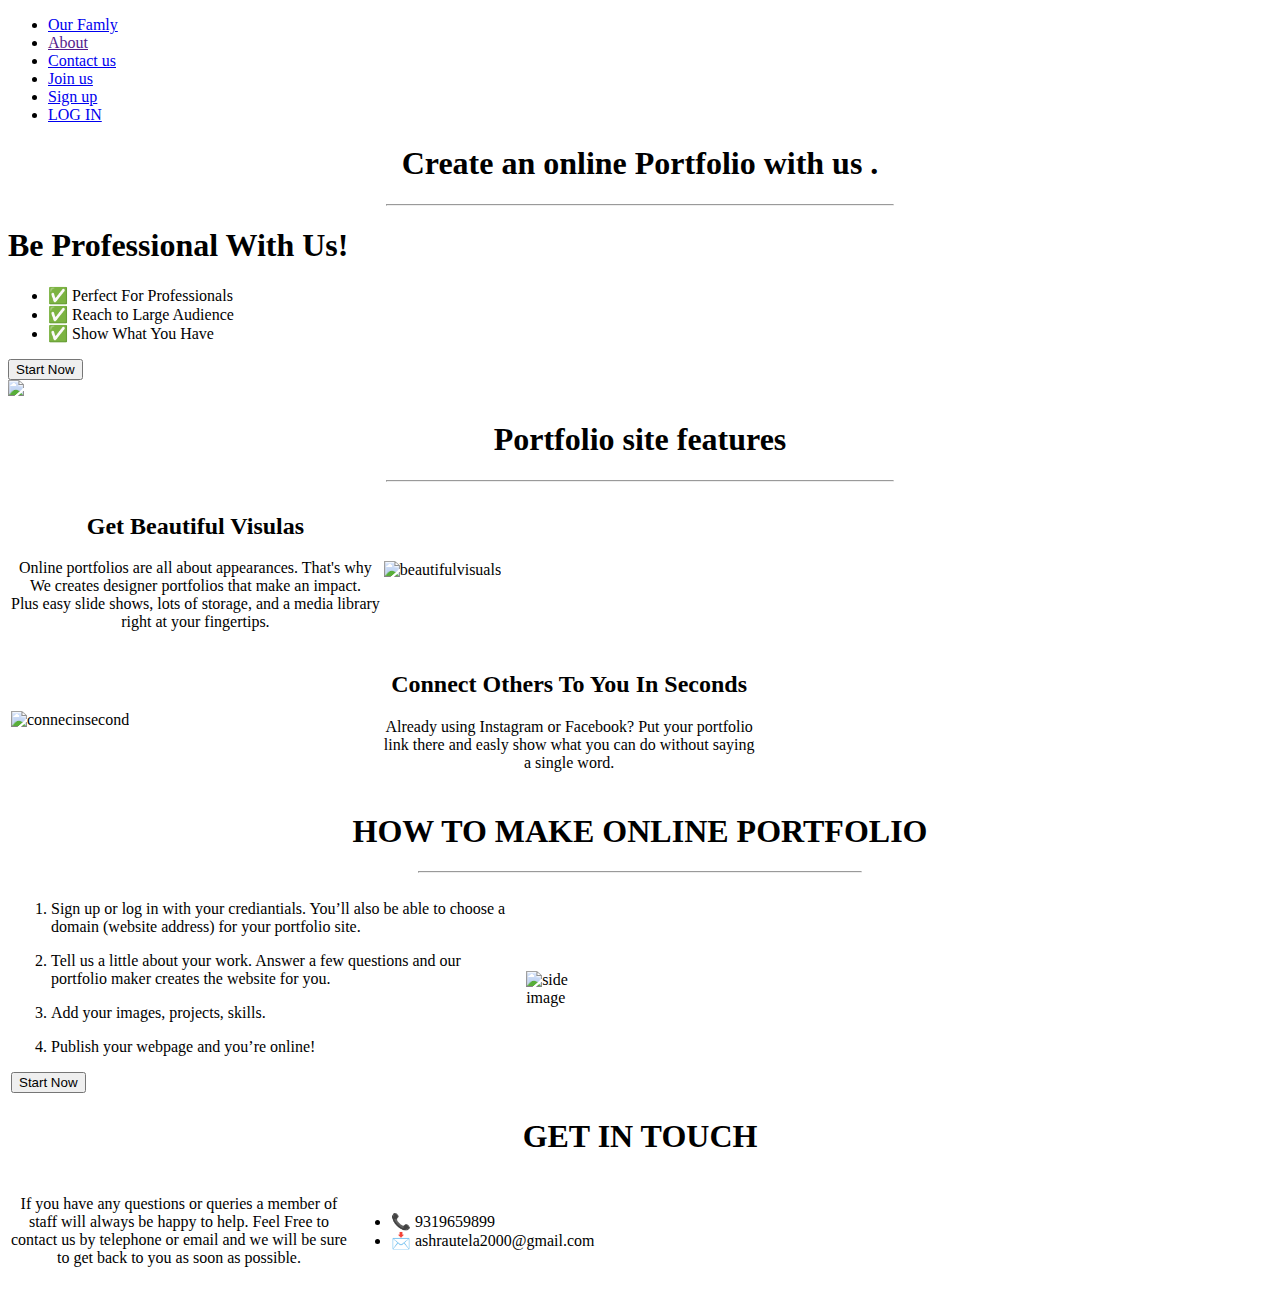
==== index.html @ f2b3d829 "Add files via upload" ====
<!DOCTYPE html>
<HTML lang="en">

<head>
    <meta charset="utf-8">
    <title> Portfolio</title>
    <link rel="stylesheet " href="css/home.css">
</head>

<body>
    <div class="BODY">
        <nav>
            <div class="nav">
                <ul>
                    <li>
                        <a href="family.html" alt="familypage">Our Famly</a></li>
                    <li><a href="" alt="">About</a></li>
                    <li><a href="#c2">Contact us</a></li>
                    <li><a href="Login.html" alt="joinpage">Join us</a></li>
                    <li class="signup"><a href="signup.html" alt="signuppage">Sign up</a></li>
                    <li class="login"><a href="Login.html" alt="loginpage">LOG IN</a></li>
                </ul>
            </div>
        </nav>
        <header>
            <h1 align="center" class="firstLine">Create an online Portfolio with us .</h1>
            <hr style="width:40%" ;>
            <div class="header">
                <h1> Be Professional With Us!</h1>
                <ul>
                    <li>&#9989; Perfect For Professionals</li>
                    <li>&#9989; Reach to Large Audience</li>
                    <li>&#9989; Show What You Have</li>
                </ul>
                <a href="Make-portfolio.html"><button class="button">Start Now</button></a>
            </div>
        </header>
        <img class="menimg" src="imgs/man.jpg"="Men iamge">
        <article>
            <H1 align="center">Portfolio site features</H1>
            <hr style="width:40%" ;>
            <table class="features">
                <tr>
                    <td>
                        <h2 align="center">Get Beautiful Visulas</h2>
                        <p align="center">
                            Online portfolios are all about appearances. That's why <br>
                            We creates designer portfolios that make an impact.<br>
                            Plus easy slide shows, lots of storage, and a media library <br>
                            right at your fingertips.
                        </p>
                    </td>
                    <td class="featuresimg"><img src="imgs/beautifulvisuals.webp" alt="beautifulvisuals"></td>
                </tr>
                <tr>
                    <td class="featuresimg" align="left"> <img src="imgs/connecinsecond.webp" alt="connecinsecond"></td>
                    <td>
                        <h2 align="center">Connect Others To You In Seconds</h2>
                        <p align="center">
                            Already using Instagram or Facebook? Put your portfolio<br>
                            link there and easly show what you can do without saying<br>
                            a single word.
                        </p>
                    </td>
                </tr>
            </table>
        </article>
        <section>
            <h1 align="center">HOW TO MAKE ONLINE PORTFOLIO</h1>
            <hr style="width: 35%;">
            <table class="Sectiontable">
                <tr>
                    <td>
                        <ol>
                            <li class="Sectiontablelist">
                                <p>Sign up or log in with your crediantials. You’ll also be able to choose a <br> domain (website address) for your portfolio site.</p>
                            </li>
                            <li class="Sectiontablelist">
                                <p>Tell us a little about your work. Answer a few questions and our <br> portfolio maker creates the website for you.</p>
                            </li>
                            <li class="Sectiontablelist">
                                <p>Add your images, projects, skills.</p>
                            </li>
                            <li class="Sectiontablelist">
                                <p>Publish your webpage and you’re online!</p>
                            </li>
                        </ol>
                        <a href="Make-portfolio.html"><button class="button">Start Now</button></a>
                    </td>
                    <td>
                        <img src="imgs/howtomake.webp" alt="side image" align="right" height="auto" width="80%">
                    </td>
                </tr>
            </table>
        </section>
        <contact id="c2">
            <div class="contact">
                <h1 align="center">GET IN TOUCH</h1>
                <table class="contacttable">
                    <tr>
                        <td>
                            <p style="display: inline-block;" align="center">
                                If you have any questions or queries a member of <br> staff will always be happy to help. Feel Free to <br> contact us by
                                telephone or email and we will be sure <br> to get back to you as soon as possible.
                            </p>
                        </td>
                        <td class="contactlist">
                            <ul>
                                <li>&#128222; 9319659899</li>
                                <li> &#128233; ashrautela2000@gmail.com</li>
                            </ul>
                        </td>
                    </tr>
                </table>
            </div>
        </contact>
    </div>
</body>

</HTML>
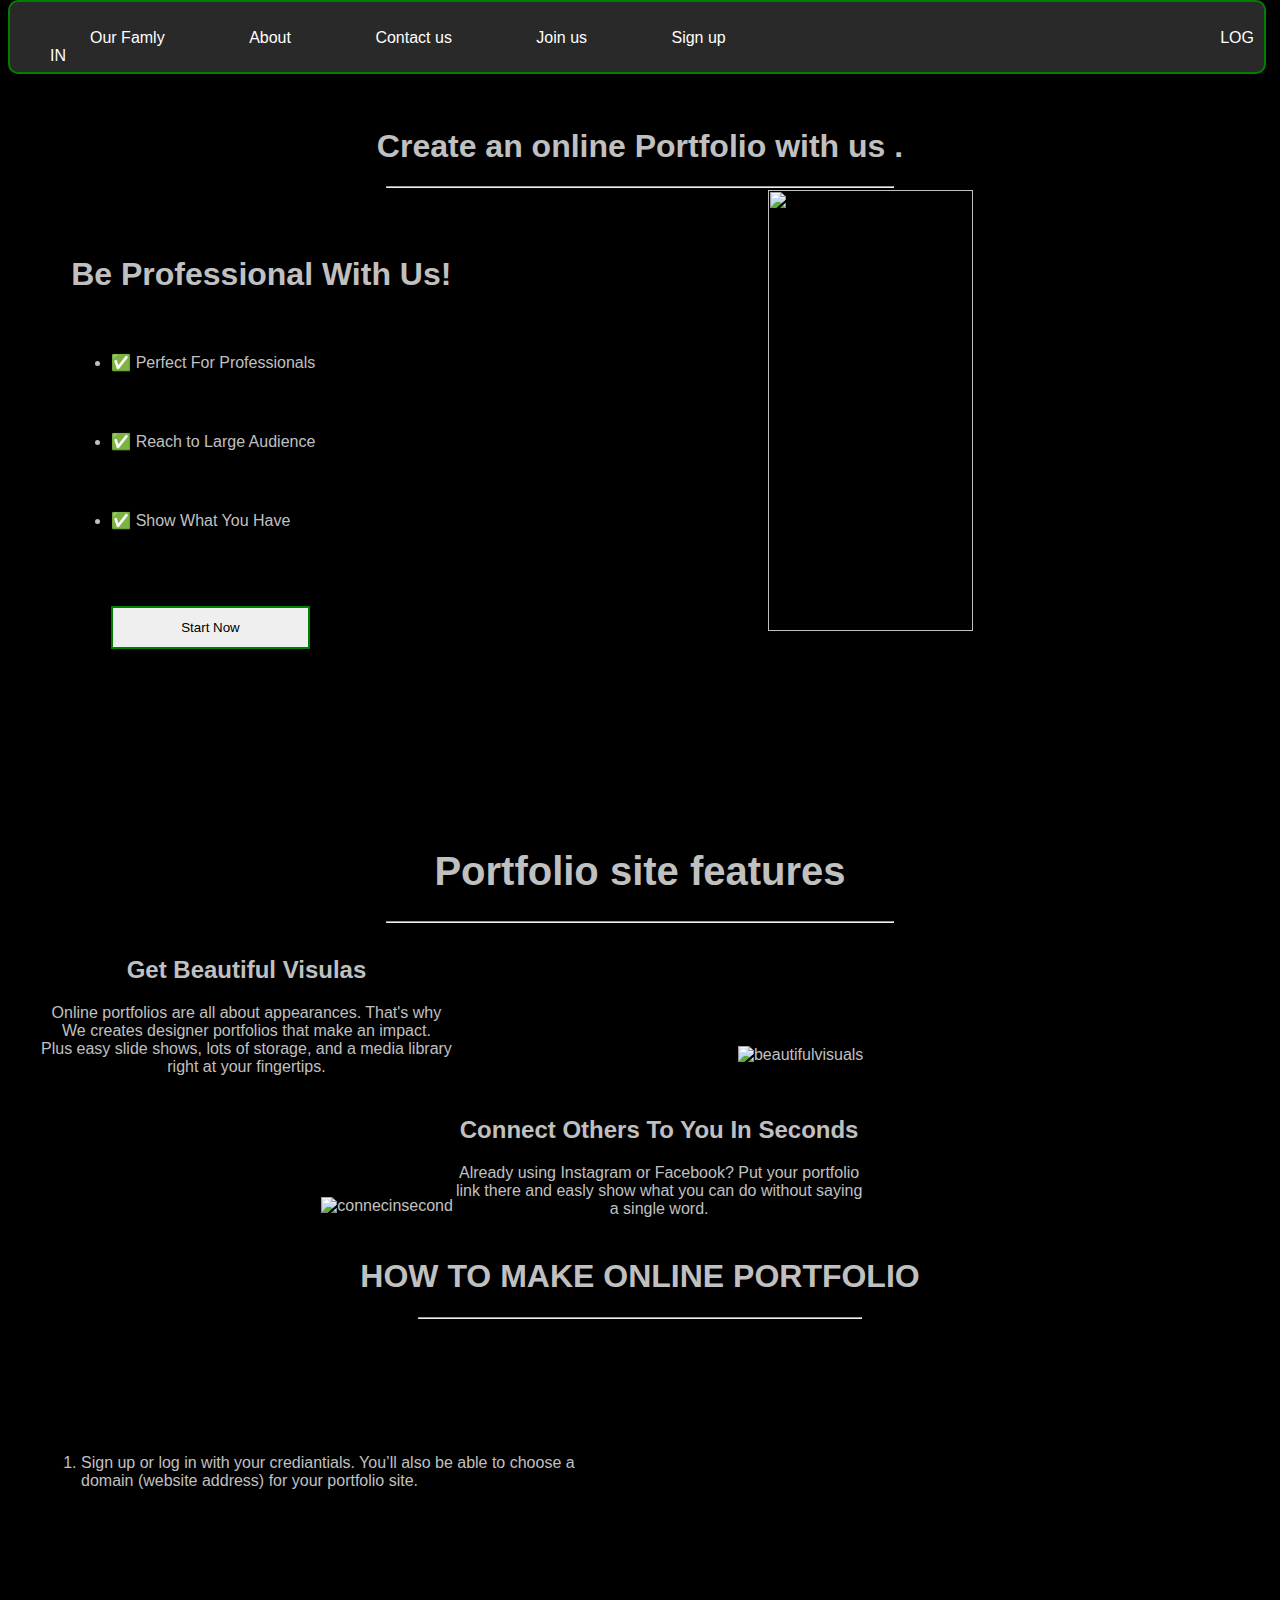
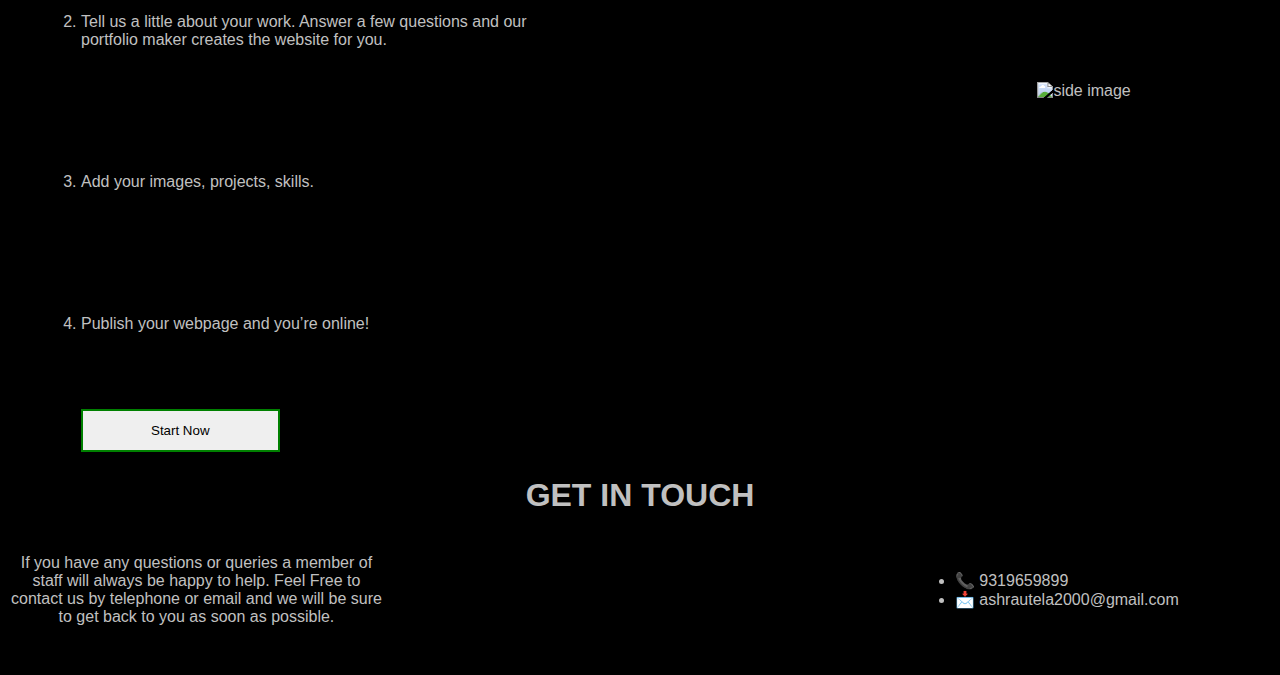
==== commit f33163ec: "Update index.html" ====
--- a/index.html
+++ b/index.html
@@ -4,7 +4,7 @@
 <head>
     <meta charset="utf-8">
     <title> Portfolio</title>
-    <link rel="stylesheet " href="css/home.css">
+    <link rel="stylesheet " href="home.css">
 </head>
 
 <body>
@@ -117,4 +117,4 @@
     </div>
 </body>
 
-</HTML>+</HTML>
--- a/home.css
+++ b/home.css
@@ -0,0 +1,135 @@
+html {
+    scroll-behavior: smooth;
+}
+
+body {
+    background-color: #000;
+    color: #c0c0c0;
+    font-family: Biotif-Regular, Helvetica Neue, Helvetica, Arial, sans-serif;
+}
+
+a:link {
+    color: white;
+    text-decoration: none;
+
+}
+
+a:visited {
+    color: white;
+    text-decoration: none;
+}
+
+a:hover {
+    color: white;
+    text-decoration: underline;
+}
+
+a:active {
+    color: white;
+    text-decoration: underline;
+    text-decoration-color: #08a0e9;
+}
+
+button:hover {
+    background-color: #a9a9e9;
+}
+.nav {
+    background-color: #292929;
+    border: 2px solid green;
+    width: 98%;
+    height: 70px;
+    position: fixed;
+    margin-top: -8px;
+    border-radius: 10px;
+    z-index: 2;
+}
+
+nav ul {
+    margin: 27px 0;
+}
+
+nav li {
+    display: inline;
+    padding: 40px;
+}
+
+.login {
+    padding-left: 450px;
+}
+
+header {
+    padding-top: 130px;
+}
+.header {
+    margin-left: 5%;
+    width: 50%;
+    height: 80%;
+    display: inline-block;
+}
+
+.firstLine{
+    margin-top: -10px;
+}
+.header h1 {
+    font-family: "Sofia", sans-serif;
+    margin-top: 60px;
+
+}
+
+.header li {
+    margin-top: 60px;
+}
+
+.button {
+    border: 2px solid green;
+    display: inline-block;
+    margin-left: 40px;
+    margin-top: 60px;
+    padding: 12px 68px;
+}
+
+.menimg {
+    height: 70%;
+    position: absolute;
+    right: 0;
+    top: 190px;
+    width: 40%;
+
+}
+
+article h1 {
+    font-family: "Sofia", sans-serif;
+    font-size: 250%;
+    margin-top: 200px;
+}
+
+
+.features {
+    margin: 10px 30px 0 30px;
+}
+
+.featuresimg {
+    padding-top: 10%;
+    padding-right: 0;
+    text-align: right;
+}
+
+
+.Sectiontable {
+    margin-left: 30px;
+    width: 90%;
+}
+
+.Sectiontablelist {
+    padding-top: 10%;
+}
+
+.contact {
+    height: 190px;
+    margin-bottom: 0;
+    width: 100%;
+}
+
+.contactlist {
+    padding-left: 530px;
+}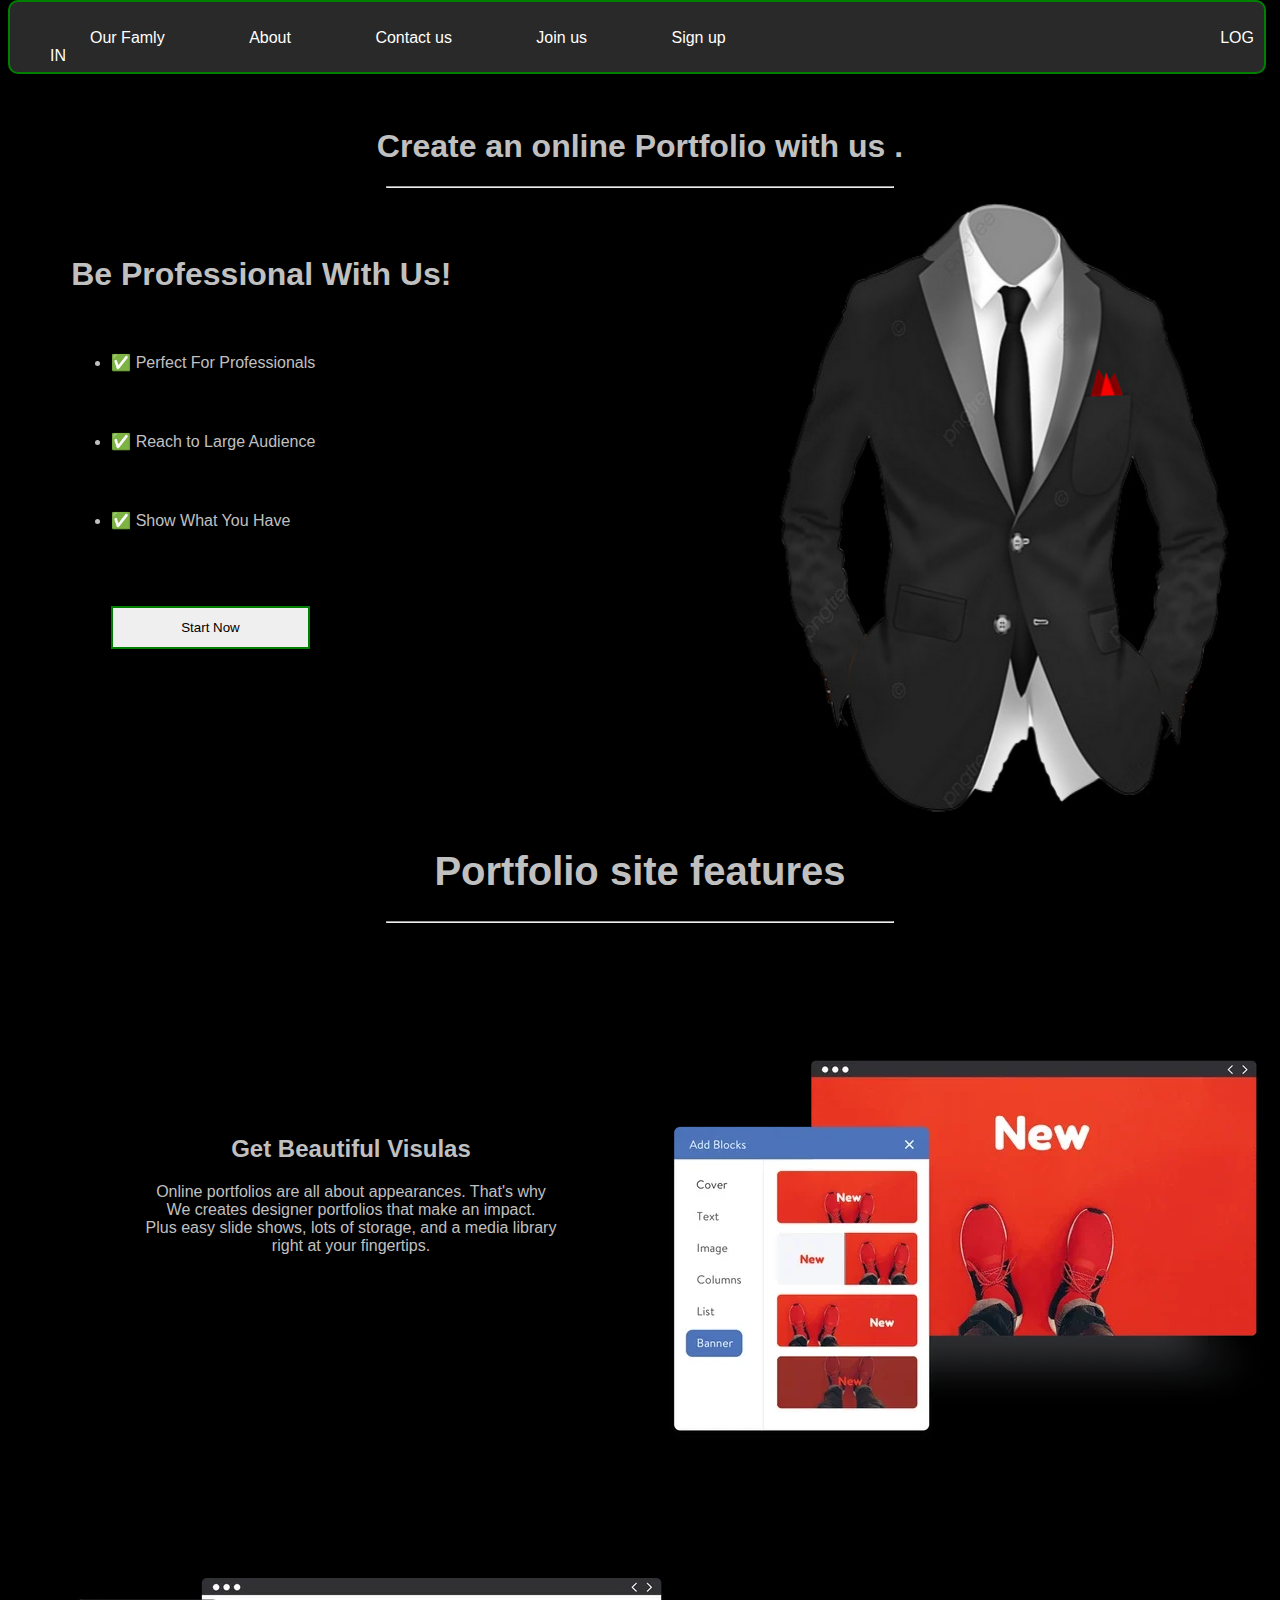
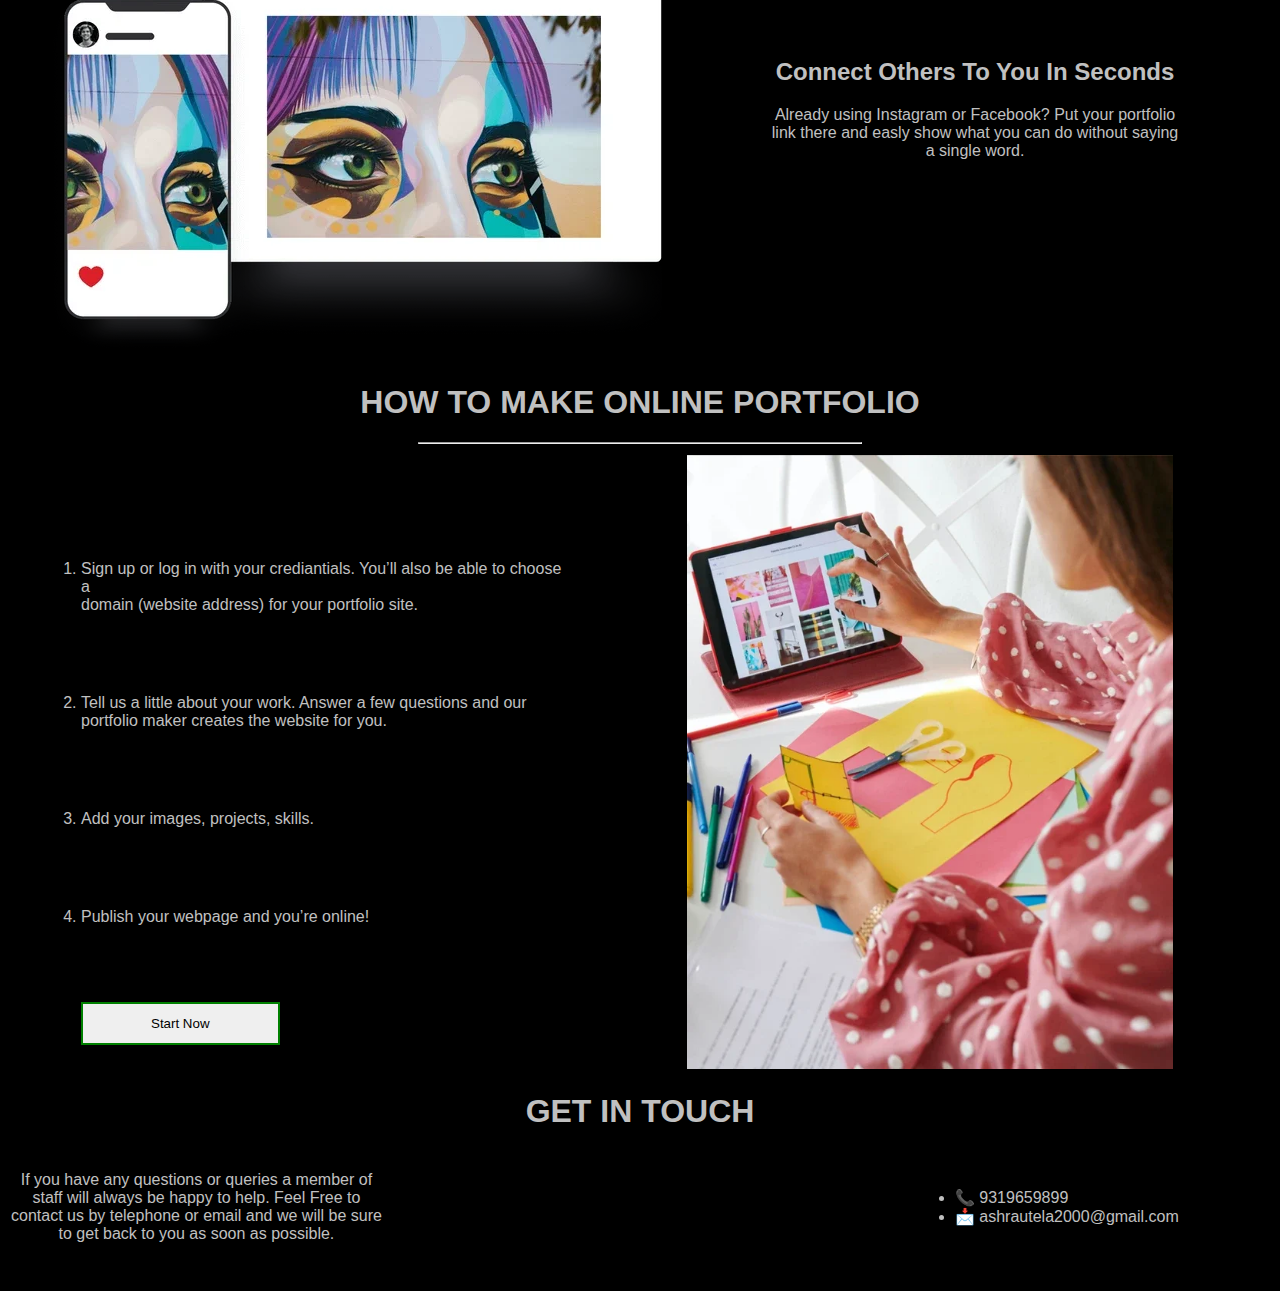
==== commit 9a393b36: "Update index.html" ====
--- a/index.html
+++ b/index.html
@@ -3,6 +3,7 @@
 
 <head>
     <meta charset="utf-8">
+     <meta name="viewport" content="width=device-width, initial-scale=1">
     <title> Portfolio</title>
     <link rel="stylesheet " href="home.css">
 </head>
